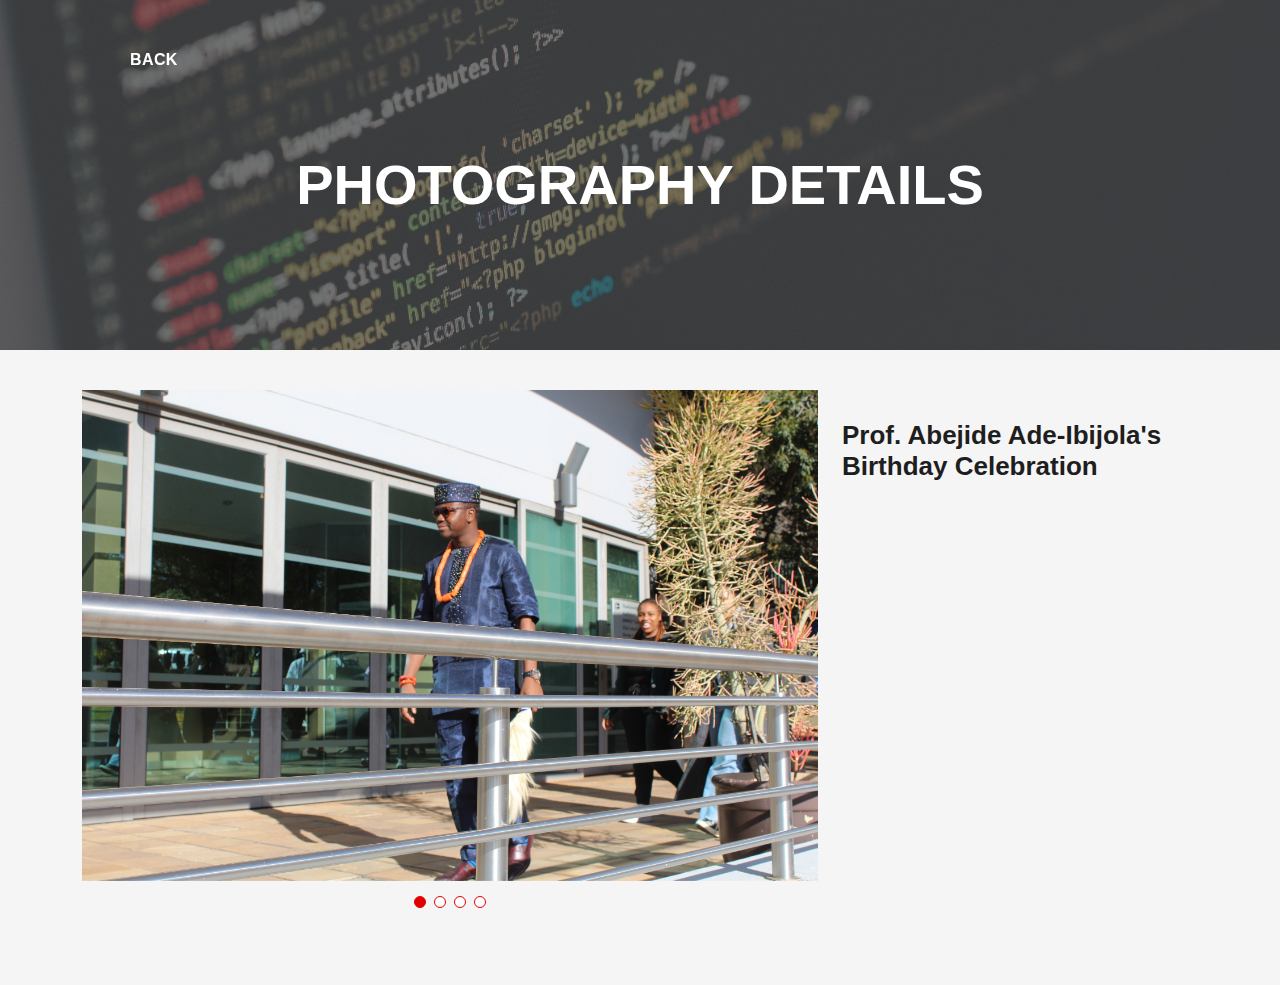
==== Photography.html @ 0c138e5e "Main Commit" ====
<!DOCTYPE html>

<!DOCTYPE html>
<html lang="en">

<head>
  <meta charset="utf-8">
    <meta content="width=device-width, initial-scale=1.0" name="viewport">


    <title>Thato Tsosane</title>
    <meta content="" name="description">
    <meta content="" name="keywords">

    <!-- Favicons -->
    <link href="assets/img/cloud-computing.png" rel="icon">
    <link href="assets/img/apple-touch-icon.png" rel="apple-touch-icon">

  <!-- Vendor CSS Files -->
  <link href="assets/vendor/bootstrap/css/bootstrap.min.css" rel="stylesheet">
  <link href="assets/vendor/bootstrap-icons/bootstrap-icons.css" rel="stylesheet">
  <link href="assets/vendor/glightbox/css/glightbox.min.css" rel="stylesheet">
  <link href="assets/vendor/swiper/swiper-bundle.min.css" rel="stylesheet">

  <!-- Template Main CSS File -->
  <link href="assets/css/style.css" rel="stylesheet">

  <!-- =======================================================
  * Template Name: DevFolio
  * Updated: May 30 2023 with Bootstrap v5.3.0
  * Template URL: https://bootstrapmade.com/devfolio-bootstrap-portfolio-html-template/
  * Author: BootstrapMade.com
  * License: https://bootstrapmade.com/license/
  ======================================================== -->
</head>

<body>

  <!-- ======= Header ======= -->
  <header id="header" class="fixed-top">
    <div class="container d-flex align-items-center justify-content-between">

      <nav id="navbar" class="navbar">
        <ul>
          <li><a class="nav-link scrollto" href="index.html">Back</a></li>
        </ul>
        <i class="bi bi-list mobile-nav-toggle"></i>
      </nav><!-- .navbar -->

    </div>
  </header><!-- End Header -->

  <div class="hero hero-single route bg-image" style="background-image: url(assets/img/ilya-pavlov-OqtafYT5kTw-unsplash.jpg)">
    <div class="overlay-mf"></div>
    <div class="hero-content display-table">
      <div class="table-cell">
        <div class="container">
          <h2 class="hero-title mb-4">Photography Details</h2>
          <ol class="breadcrumb d-flex justify-content-center">
            <li class="breadcrumb-item">
            </li>
          </ol>
        </div>
      </div>
    </div>
  </div>

  <main id="main">

    <!-- ======= Portfolio Details Section ======= -->
    <section id="portfolio-details" class="portfolio-details">
      <div class="container">

        <div class="row gy-4">

          <div class="col-lg-8">
            <div class="portfolio-details-slider swiper">
              <div class="swiper-wrapper align-items-center">

                <div class="swiper-slide">
                  <img src="assets/img/Photography/20230615145128_IMG_9709.JPG" alt="">
                </div>

                <div class="swiper-slide">
                  <img src="assets/img/Photography/20230615145223_IMG_9712.JPG" alt="">
                </div>

                  <div class="swiper-slide">
                      <img src="assets/img/Photography/20230615174016_IMG_9866.JPG" alt="">
                  </div>

                  <div class="swiper-slide">
                      <img src="assets/img/Photography/20230615174057_IMG_9874.JPG" alt="">
                  </div>

              </div>
              <div class="swiper-pagination"></div>
            </div>
          </div>

          <div class="col-lg-4">
           
            <div class="portfolio-description">
              <h2>Prof. Abejide Ade-Ibijola's Birthday Celebration</h2>
              <p>
                </p>
            </div>
          </div>

        </div>

      </div>
    </section><!-- End Portfolio Details Section -->

  </main><!-- End #main -->

  <div id="preloader"></div>
  <a href="#" class="back-to-top d-flex align-items-center justify-content-center"><i class="bi bi-arrow-up-short"></i></a>

  <!-- Vendor JS Files -->
  <script src="assets/vendor/purecounter/purecounter_vanilla.js"></script>
  <script src="assets/vendor/bootstrap/js/bootstrap.bundle.min.js"></script>
  <script src="assets/vendor/glightbox/js/glightbox.min.js"></script>
  <script src="assets/vendor/swiper/swiper-bundle.min.js"></script>
  <script src="assets/vendor/typed.js/typed.umd.js"></script>
  <script src="assets/vendor/php-email-form/validate.js"></script>

  <!-- Template Main JS File -->
  <script src="assets/js/main.js"></script>

</body>

</html>
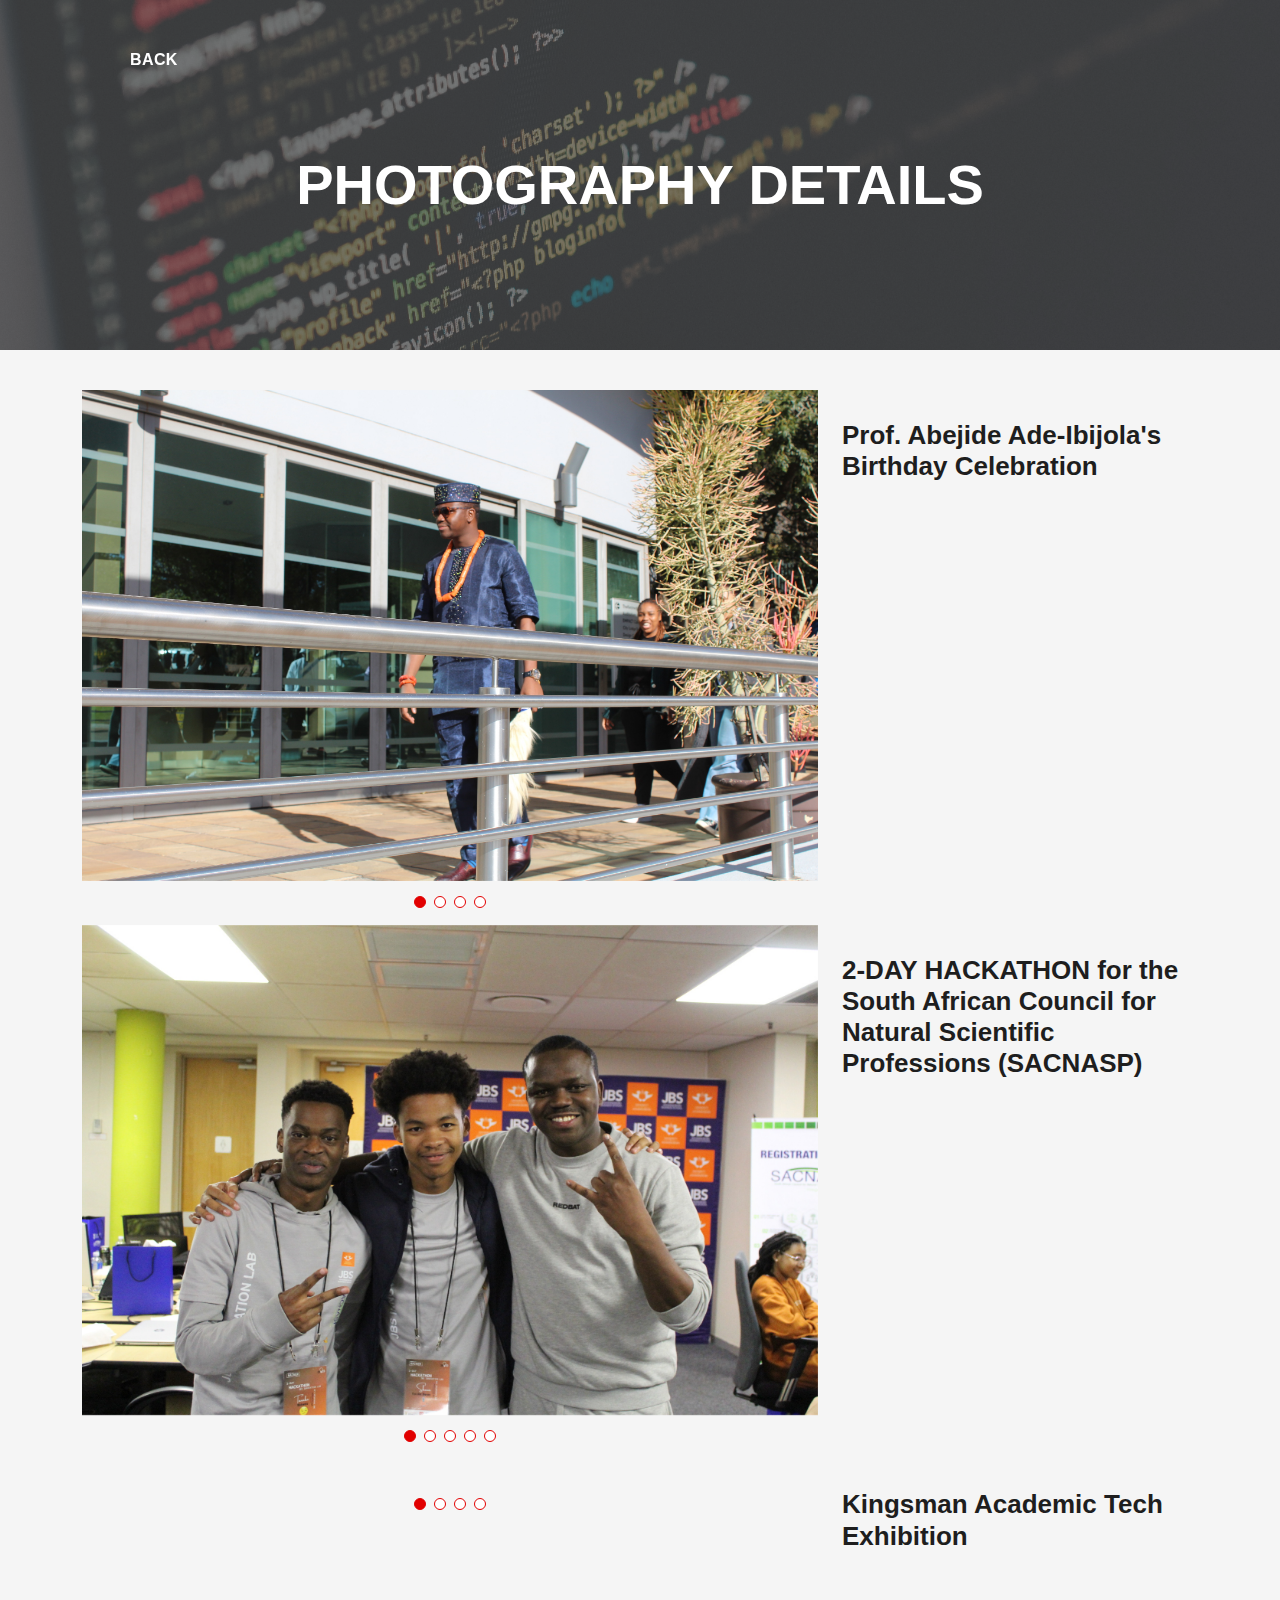
==== commit 55346062: "Committ" ====
--- a/Photography.html
+++ b/Photography.html
@@ -110,6 +110,87 @@
 
         </div>
 
+        <div class="row gy-4">
+
+          <div class="col-lg-8">
+            <div class="portfolio-details-slider swiper">
+              <div class="swiper-wrapper align-items-center">
+
+                <div class="swiper-slide">
+                  <img src="assets/img/Photography/20230519200458_IMG_9142.JPG" alt="">
+                </div>
+
+                <div class="swiper-slide">
+                  <img src="assets/img/Photography/20230519092913_IMG_8816.JPG" alt="">
+                </div>
+
+                  <div class="swiper-slide">
+                      <img src="assets/img/Photography/20230519123449_IMG_8876.JPG" alt="">
+                  </div>
+
+                  <div class="swiper-slide">
+                      <img src="assets/img/Photography/20230520105040_IMG_9446.JPG" alt="">
+                  </div>
+
+                  <div class="swiper-slide">
+                    <img src="assets/img/Photography/20230520155320_IMG_9544.JPG" alt="">
+                </div>
+              </div>
+              <div class="swiper-pagination"></div>
+            </div>
+          </div>
+
+          <div class="col-lg-4">
+           
+            <div class="portfolio-description">
+              <h2>2-DAY HACKATHON for the South African Council for Natural Scientific Professions (SACNASP)</h2>
+              <p>
+                </p>
+            </div>
+          </div>
+
+        </div>
+
+        <div class="row gy-4">
+
+          <div class="col-lg-8">
+            <div class="portfolio-details-slider swiper">
+              <div class="swiper-wrapper align-items-center">
+
+                <div class="swiper-slide">
+                  <img src="assets/img/Photography/IMG_8329.JPG" alt="">
+                </div>
+
+                <div class="swiper-slide">
+                  <img src="assets/img/Photography/IMG_8261.JPG" alt="">
+                </div>
+
+                  <div class="swiper-slide">
+                      <img src="assets/img/Photography/IMG_8314.JPG" alt="">
+                  </div>
+
+                  <div class="swiper-slide">
+                      <img src="assets/img/Photography/IMG_8387.JPG" alt="">
+                  </div>
+
+              </div>
+              <div class="swiper-pagination"></div>
+            </div>
+          </div>
+
+          <div class="col-lg-4">
+           
+            <div class="portfolio-description">
+              <h2>
+                Kingsman Academic Tech Exhibition</h2>
+              <p>
+                </p>
+            </div>
+          </div>
+
+        </div>
+
+
       </div>
     </section><!-- End Portfolio Details Section -->
 
